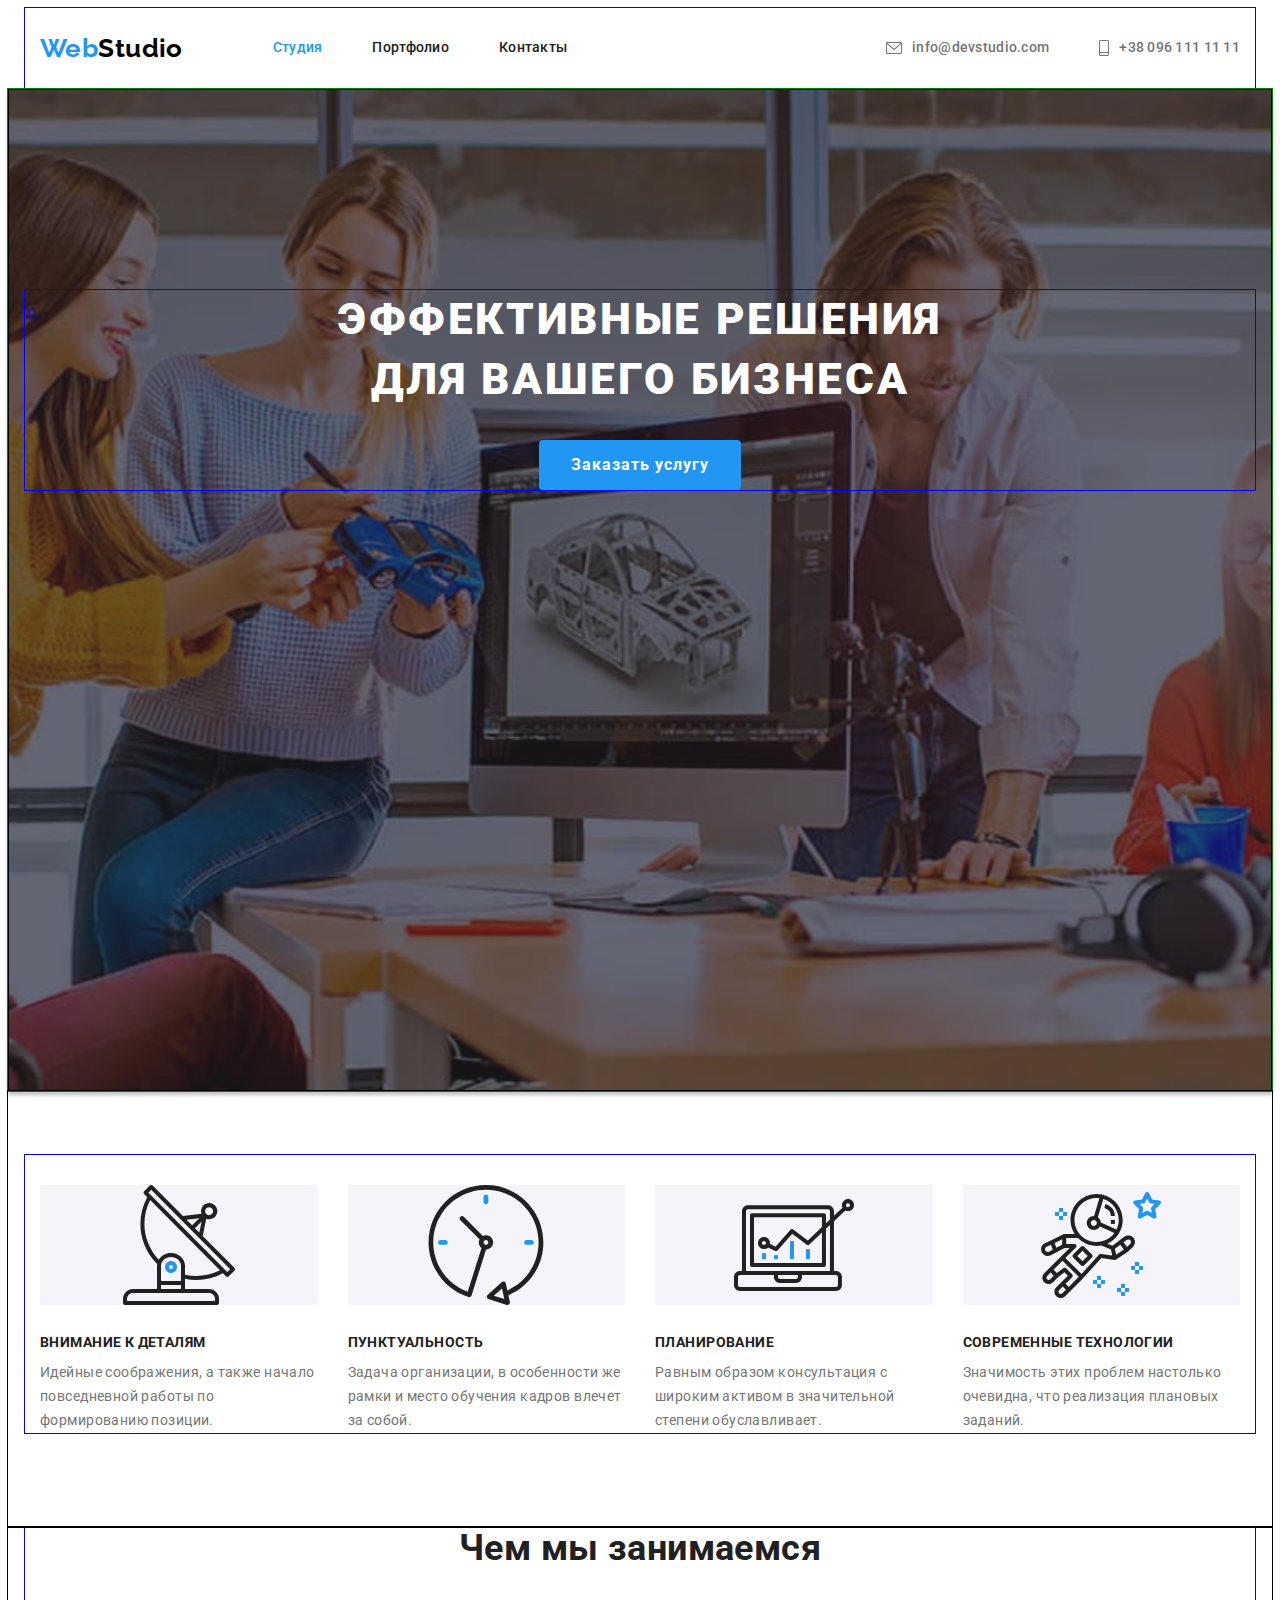
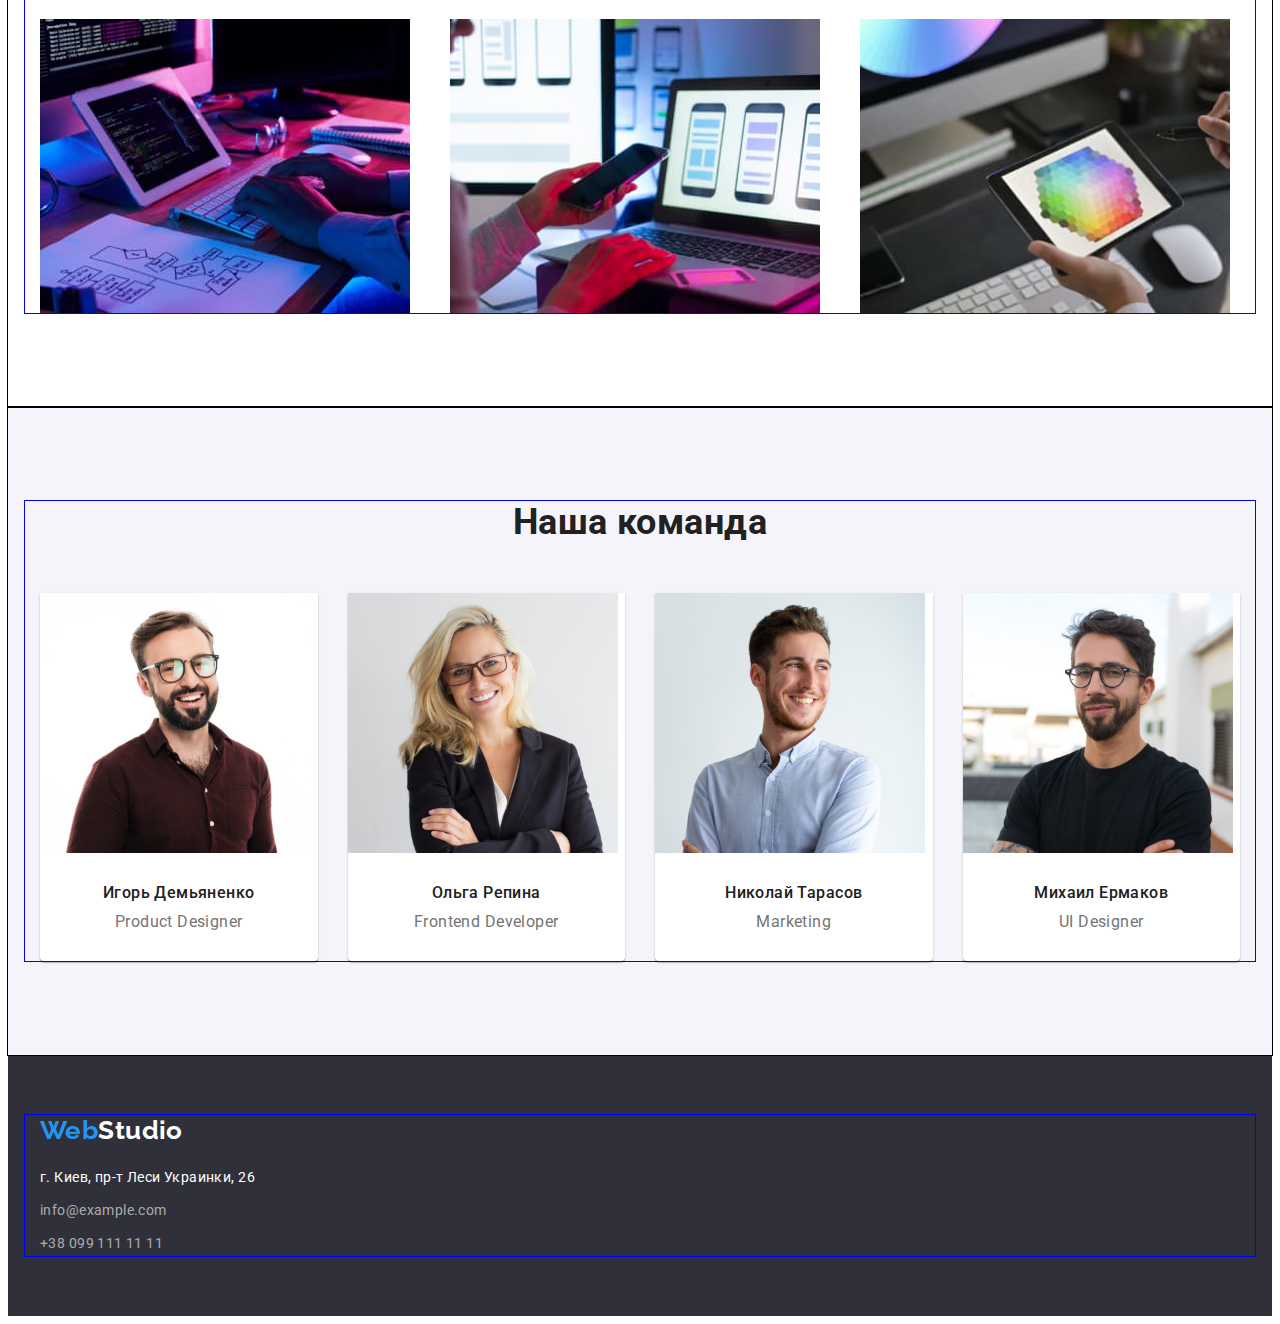
==== index.html @ f5503702 "Добавляет фон для HERO и иконки для FEATURES" ====
<!DOCTYPE html>
<html lang="ru">
  <head>
    <meta charset="UTF-8" />
    <meta http-equiv="X-UA-Compatible" content="IE=edge" />
    <meta name="viewport" content="width=device-width, initial-scale=1.0" />
    <title lang="en">WebStudio</title>
    <link rel="preconnect" href="https://fonts.gstatic.com" />
    <link
      href="https://fonts.googleapis.com/css2?family=Raleway:wght@700&family=Roboto:wght@400;500;700;900&display=swap"
      rel="stylesheet"
    />
    <link
      rel="stylesheet"
      href="https://cdnjs.cloudflare.com/ajax/libs/modern-normalize/1.1.0/modern-normalize.min.css"
      integrity="sha512-wpPYUAdjBVSE4KJnH1VR1HeZfpl1ub8YT/NKx4PuQ5NmX2tKuGu6U/JRp5y+Y8XG2tV+wKQpNHVUX03MfMFn9Q=="
      crossorigin="anonymous"
      referrerpolicy="no-referrer"
    />
    <link rel="stylesheet" href="./css/styles.css" />
  </head>
  <body>
    <!-- HEADER -->
    <header class="page-header">
      <div class="container header-flex">
        <a class="header-logo link logo-font" href="./index.html" lang="en"
          ><span class="accent">Web</span>Studio</a
        >

        <nav class="navigation">
          <ul class="menu list">
            <li class="menu-item">
              <a class="menu-link link current" href="./index.html">Студия</a>
            </li>
            <li class="menu-item">
              <a class="menu-link link title-color" href="./portfolio.html"
                >Портфолио</a
              >
            </li>
            <li class="menu-item">
              <a class="menu-link link title-color" href="#address">Контакты</a>
            </li>
          </ul>
        </nav>

        <ul class="header-contacts list">
          <li class="header-contacts-item ">
            <a
              class="header-contacts-link link icon-envelope"
              href="mailto:info@devstudio.com"
              >info@devstudio.com</a
            >
          </li>
          <li class="header-contacts-item">
            <a class="header-contacts-link link icon-smartphone" href="tel:+380961111111"
              >+38 096 111 11 11</a
            >
          </li>
        </ul>
      </div>
    </header>

    <main>
      <!-- HERO -->
      <section class="hero">
        <div class="container">
          <h1 class="hero-title">Эффективные решения для вашего бизнеса</h1>
          <button class="modal-btn button" type="button">
            Заказать услугу
          </button>
        </div>
      </section>

      <!-- FEATURES -->
      <section class="features section">
        <div class="container">
          <h2 hidden>Преимущества WebStudio</h2>
          <ul class="features-list grid-wrapper list">
            <li class="features-item grid-item icon-antenna">
              <h3 class="features-title title-color">Внимание к деталям</h3>
              <p class="description">
                Идейные соображения, а также начало повседневной работы по
                формированию позиции.
              </p>
            </li>
            <li class="features-item grid-item icon-clock">
              <h3 class="features-title title-color">Пунктуальность</h3>
              <p class="description">
                Задача организации, в особенности же рамки и место обучения
                кадров влечет за собой.
              </p>
            </li>
            <li class="features-item grid-item icon-diagram">
              <h3 class="features-title title-color">Планирование</h3>
              <p class="description">
                Равным образом консультация с широким активом в значительной
                степени обуславливает.
              </p>
            </li>
            <li class="features-item grid-item icon-astronaut">
              <h3 class="features-title title-color">Современные технологии</h3>
              <p class="description">
                Значимость этих проблем настолько очевидна, что реализация
                плановых заданий.
              </p>
            </li>
          </ul>
        </div>
      </section>

      <!-- WORK -->
      <section class="work section no-padding">
        <div class="container">
          <h2 class="section-title title-color">Чем мы занимаемся</h2>
          <ul class="work-list grid-wrapper list">
            <li class="work-list-item grid-item">
              <img
                class="work-pic"
                src="./images/services/service_1.jpg"
                alt="разработчик пишет код"
                width="370"
                height="294"
              />
            </li>
            <li class="work-list-item grid-item">
              <img
                class="work-pic"
                src="./images/services/service_2.jpg"
                alt="разработчик оптимизирует сайт для мобильных устройств"
                width="370"
                height="294"
              />
            </li>
            <li class="work-list-item grid-item">
              <img
                class="work-pic"
                src="./images/services/service_3.jpg"
                alt="разработчик подбирает цветовую схему для сайта"
                width="370"
                height="294"
              />
            </li>
          </ul>
        </div>
      </section>

      <!-- TEAM -->
      <section class="team-members section">
        <div class="container">
          <h2 class="section-title title-color">Наша команда</h2>
          <ul class="member-list grid-wrapper list">
            <li class="member-item grid-item">
              <img
                class="member-photo"
                src="./images/team/igor.jpg"
                alt="Игорь Демьяненко"
                width="270"
                height="260"
              />
              <h3 class="member-name title-color">Игорь Демьяненко</h3>
              <p class="member-post" lang="en">Product Designer</p>
            </li>
            <li class="member-item grid-item">
              <img
                class="member-photo"
                src="./images/team/olga.jpg"
                alt="Ольга Репина"
                width="270"
                height="260"
              />
              <h3 class="member-name title-color">Ольга Репина</h3>
              <p class="member-post" lang="en">Frontend Developer</p>
            </li>
            <li class="member-item grid-item">
              <img
                class="member-photo"
                src="./images/team/nikolay.jpg"
                alt="Николай Тарасов"
                width="270"
                height="260"
              />
              <h3 class="member-name title-color">Николай Тарасов</h3>
              <p class="member-post" lang="en">Marketing</p>
            </li>
            <li class="member-item grid-item">
              <img
                class="member-photo"
                src="./images/team/mihail.jpg"
                alt="Михаил Ермаков"
                width="270"
                height="260"
              />
              <h3 class="member-name title-color">Михаил Ермаков</h3>
              <p class="member-post" lang="en">UI Designer</p>
            </li>
          </ul>
        </div>
      </section>
    </main>

    <!-- FOOTER -->
    <footer class="page-footer">
      <div class="container">
        <a class="footer-logo link logo-font" href="./index.html" lang="en"
          ><span class="accent">Web</span>Studio</a
        >
        <address id="address">
          <ul class="footer-contacts-list list">
            <li class="footer-contacts-item">
              <a
                class="footer-address link"
                href="https://goo.gl/maps/RkWzNdz5SB7apyNCA"
                target="_blank"
                rel="noopener noreferrer"
                >г. Киев, пр-т Леси Украинки, 26</a
              >
            </li>
            <li class="footer-contacts-item">
              <a
                class="footer-contacts-link link"
                href="mailto:info@example.com"
                >info@example.com</a
              >
            </li>
            <li class="footer-contacts-item">
              <a class="footer-contacts-link link" href="tel:+380991111111"
                >+38 099 111 11 11</a
              >
            </li>
          </ul>
        </address>
      </div>
    </footer>
  </body>
</html>
---- css/styles.css ----
:root {
  --text-color: #757575;
  --secondary-text-color: #ffffff;
  --title-color: #212121;
  --light-bg-color: #f5f4fa;
  --dark-bg-color: #2f303a;
  --hero-bg-color: #c4c4c4;
  --accent-color: #2196f3;
  --logo-color: #000000;
  --button-hover-color: #188ce8;
  --border-color: #ececec;
  --card-border-color: #eeeeee;
  --main-font: "Roboto", sans-serif;
  --secondary-font: "Raleway", sans-serif;
}

body {
  color: var(--text-color);
  font-family: var(--main-font);
  font-size: 14px;
  line-height: 1.71;
  letter-spacing: 0.03em;
}

/* ========== Components ============*/
h1,
h2,
h3,
h4,
h5,
h6,
p {
  margin-top: 0;
  margin-bottom: 0;
}

.container {
  margin-left: auto;
  margin-right: auto;
  width: 1200px;
  padding-left: 15px;
  padding-right: 15px;

  outline: 1px solid blue;
}

.list {
  padding: 0;
  margin: 0;
  list-style: none;
}

.link {
  text-decoration: none;
}

.button {
  display: inline-block;
  border: none;
  border-radius: 4px;

  cursor: pointer;
}

/* ========== SECTION ========== */
.section {
  padding-top: 94px;
  padding-bottom: 94px;

  outline: 1px solid black;
}

.section.no-padding {
  padding-top: 0px;
}

.section-title {
  margin-bottom: 50px;

  font-weight: 700;
  font-size: 36px;
  line-height: 1.17;
  text-align: center;
}

.title-color {
  color: var(--title-color);
}

/* ========== FLEXBOX GRIDS ========== */
.grid-wrapper {
  display: flex;
  flex-wrap: wrap;
  margin-left: -30px;
  margin-top: -30px;
}

.grid-item {
  margin-left: 30px;
  margin-top: 30px;
}

/* ========== HEADER ========== */
.page-header {
  border-bottom: 1px solid var(--border-color);
}

.header-flex {
  display: flex;
  align-items: center;
  flex-wrap: wrap;
}

.header-logo {
  color: var(--logo-color);
}

.logo-font {
  font-family: var(--secondary-font);
  font-weight: 700;
  font-size: 26px;
  line-height: 1.19;
}

.navigation {
  margin-left: 90px;
}

.menu,
.header-contacts {
  display: flex;
  flex-wrap: wrap;

  font-weight: 500;
  line-height: 1.14;
  letter-spacing: 0.02em;
}

.header-contacts {
  margin-left: auto;
}

.menu-link,
.header-contacts-link {
  display: block;
  padding: 32px 0px;
}

.header-contacts-link::before {
  display: inline-block;
  margin-right: 10px;
  content: "";
  /* background-repeat: no-repeat; */
  /* background-position: center; */
  /* background-size: contain; */
  vertical-align: middle;
}

.icon-envelope::before {
  width: 16px;
  height: 12px;
  background-image: url(../images/icons/envelope.svg);
}

.icon-smartphone::before {
  width: 10px;
  height: 16px;
  background-image: url(../images/icons/smartphone.svg);
}

.header-contacts-item:not(:first-child),
.menu-item:not(:first-child) {
  margin-left: 50px;
}

.accent,
.current,
.menu-link:hover,
.menu-link:focus,
.header-contacts-link:hover,
.header-contacts-link:focus {
  color: var(--accent-color);
}

.header-contacts-link {
  color: inherit;
}

/* ========== FOOTER ==========*/
.page-footer {
  padding-top: 60px;
  padding-bottom: 60px;
  background-color: var(--dark-bg-color);
}

.footer-logo {
  display: inline-block;
  margin-bottom: 20px;
}

.footer-logo,
.footer-address {
  color: var(--secondary-text-color);
}

.footer-contacts-list {
  font-style: normal;
}

.footer-contacts-item:not(:last-child) {
  margin-bottom: 9px;
}

.footer-contacts-link {
  color: rgba(255, 255, 255, 0.6);
}

.footer-address:focus,
.footer-address:hover,
.footer-contacts-link:hover,
.footer-contacts-link:focus {
  color: var(--accent-color);
}

/* ========== HERO ========== */
.hero {
  max-width: 1600px;
  height: 600px;
  margin: 0 auto;
  padding: 200px 0;

  background-color: var(--hero-bg-color);
  background-image: linear-gradient(
      rgba(47, 48, 58, 0.4),
      rgba(47, 48, 58, 0.4)
    ),
    url(../images/hero-bg-image.jpg);
  background-repeat: no-repeat;
  background-position: center;
  background-size: cover;
  border: 1px solid #000000;
  box-shadow: 0px 4px 4px rgba(0, 0, 0, 0.25);

  text-align: center;
  outline: 1px solid green;
}

.hero-title {
  max-width: 696px;
  margin-left: auto;
  margin-right: auto;
  margin-bottom: 30px;

  color: var(--secondary-text-color);
  font-weight: 900;
  font-size: 44px;
  line-height: 1.36;
  letter-spacing: 0.06em;
  text-transform: uppercase;
}

.modal-btn {
  padding: 10px 32px;

  background-color: var(--accent-color);
  color: var(--secondary-text-color);
  font-family: var(--main-font);
  font-weight: 700;
  font-size: 16px;
  line-height: 1.87;
  letter-spacing: 0.06em;
}

.modal-btn:hover,
.modal-btn:focus {
  background-color: var(--button-hover-color);
}

/* ========== FEATURES ========== */
.features-item {
  flex-basis: calc((100% - 120px) / 4);
}

.features-item::before {
  display: block;
  margin-bottom: 30px;
  content: "";
  height: 120px;
  background-size: contain;
  background-repeat: no-repeat;
  background-position: center;
  background-color: var(--light-bg-color);
}

.icon-antenna::before {
  background-image: url(../images/icons/antenna.svg);
}

.icon-clock::before {
  background-image: url(../images/icons/clock.svg);
}

.icon-diagram::before {
  background-image: url(../images/icons/diagram.svg);
}

.icon-astronaut::before {
  background-image: url(../images/icons/astronaut.svg);
}

.features-title {
  margin-bottom: 10px;

  font-size: 14px;
  line-height: 1.14;
  text-transform: uppercase;
}

/* ========== WORK ========== */
.work-list-item {
  flex-basis: calc((100% - 90px) / 3);
}

.work-pic {
  display: block;
}

/* ========== TEAM ========== */
.team-members {
  background-color: var(--light-bg-color);
}

.member-item {
  padding-bottom: 30px;
  flex-basis: calc((100% - 120px) / 4);

  background-color: var(--secondary-text-color);
  box-shadow: 0px 1px 3px rgba(0, 0, 0, 0.12), 0px 1px 1px rgba(0, 0, 0, 0.14),
    0px 2px 1px rgba(0, 0, 0, 0.2);
  border-radius: 0px 0px 4px 4px;
}

.member-photo {
  display: block;
  margin-bottom: 30px;
}

.member-name,
.member-post {
  font-size: 16px;
  line-height: 1.19;
  text-align: center;
}

.member-name {
  margin-bottom: 10px;

  font-weight: 500;
}

/* ========== PORTFOLIO ==========*/
.gallery-btn-list {
  display: flex;
  justify-content: center;
  margin-bottom: 50px;
}

.gallery-btn-item:not(:first-child) {
  margin-left: 8px;
}

.gallery-btn {
  padding: 6px 22px;

  background-color: var(--light-bg-color);
  font-family: var(--main-font);
  font-weight: 500;
  font-size: 16px;
  line-height: 1.62;
  letter-spacing: 0.03em;
  border-radius: 4px;
}

.current-btn,
.gallery-btn:focus,
.gallery-btn:hover {
  background-color: var(--accent-color);
  color: var(--secondary-text-color);
  box-shadow: 0px 3px 1px rgba(0, 0, 0, 0.1), 0px 1px 2px rgba(0, 0, 0, 0.08),
    0px 2px 2px rgba(0, 0, 0, 0.12);
  border-radius: 4px;
}

.gallery-item {
  flex-basis: calc((100% - 90px) / 3);
  background-color: var(--secondary-text-color);
}

.gallery-img {
  display: block;
}

.gallery-desc-wrapper {
  padding: 20px 24px;
  border: 1px solid var(--card-border-color);
  border-top: none;
}

.gallery-img-title {
  margin-bottom: 4px;
  font-size: 18px;
  line-height: 2;
  letter-spacing: 0.06em;
}

.desc {
  color: var(--text-color);
  font-size: 16px;
  line-height: 1.87;
}
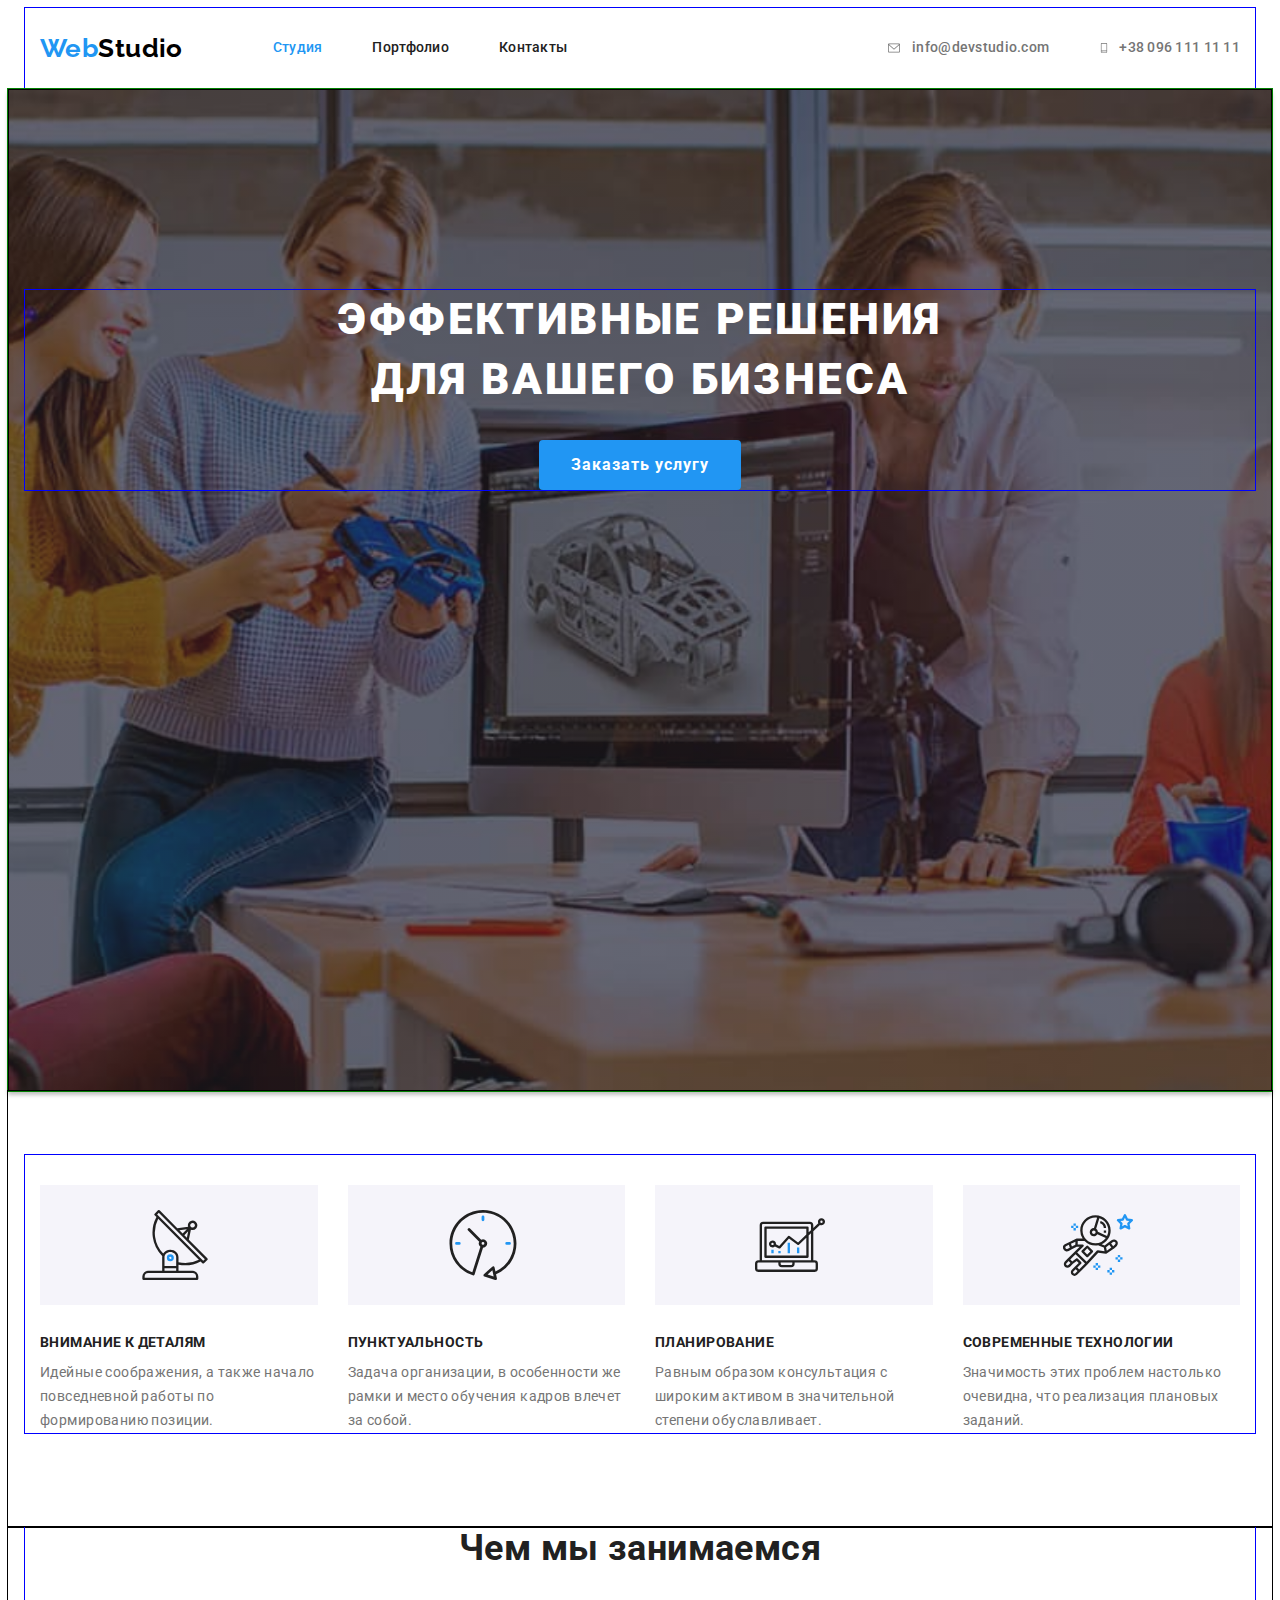
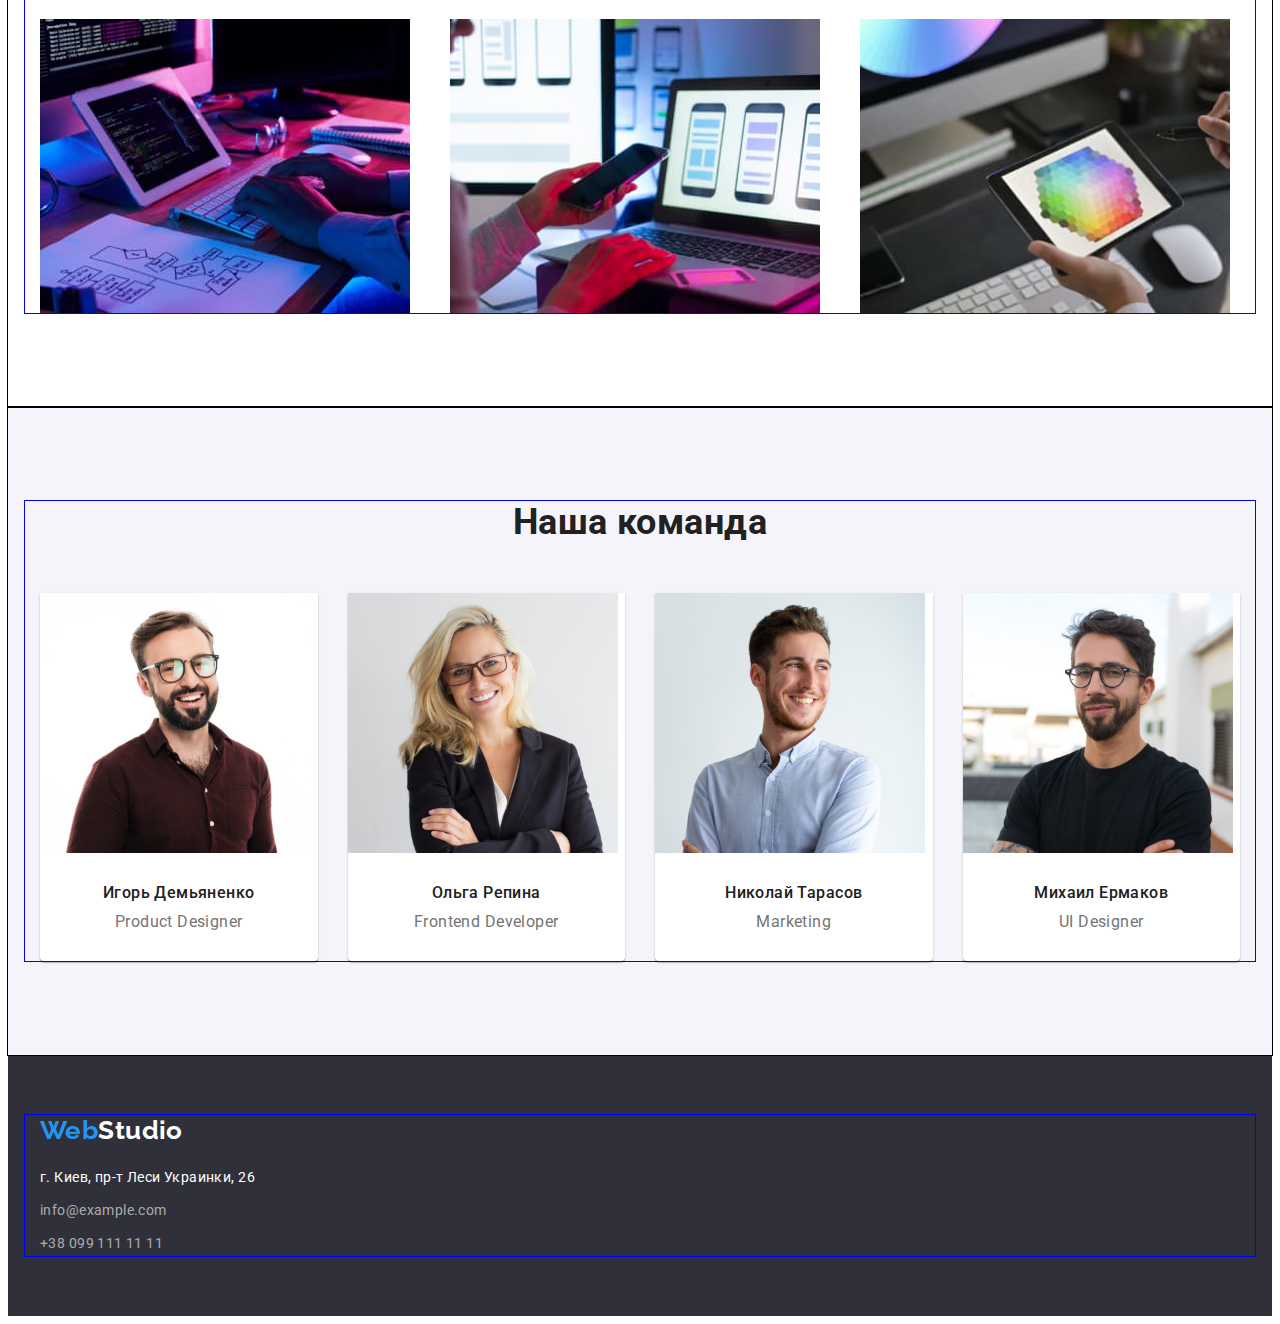
==== commit ae0d32ab: "Добавляет svg-sprite" ====
--- a/index.html
+++ b/index.html
@@ -44,16 +44,22 @@
         </nav>
 
         <ul class="header-contacts list">
-          <li class="header-contacts-item ">
+          <li class="header-contacts-item">
             <a
-              class="header-contacts-link link icon-envelope"
+              class="header-contacts-link link"
               href="mailto:info@devstudio.com"
-              >info@devstudio.com</a
+              ><svg class="header-icon" width="16" height="12">
+                <use href="./images/icons.svg#icon-envelope"></use>
+              </svg>
+              info@devstudio.com</a
             >
           </li>
           <li class="header-contacts-item">
-            <a class="header-contacts-link link icon-smartphone" href="tel:+380961111111"
-              >+38 096 111 11 11</a
+            <a class="header-contacts-link link" href="tel:+380961111111"
+              ><svg class="header-icon" width="10" height="16">
+                <use href="./images/icons.svg#icon-smartphone"></use>
+                </svg>
+                +38 096 111 11 11</a
             >
           </li>
         </ul>
@@ -76,28 +82,48 @@
         <div class="container">
           <h2 hidden>Преимущества WebStudio</h2>
           <ul class="features-list grid-wrapper list">
-            <li class="features-item grid-item icon-antenna">
+            <li class="features-item grid-item">
+              <div class="icon-container">
+                <svg class="icon" width="70px" height="70px">
+                  <use href="./images/icons.svg#icon-antenna"></use>
+                </svg>
+              </div>
               <h3 class="features-title title-color">Внимание к деталям</h3>
               <p class="description">
                 Идейные соображения, а также начало повседневной работы по
                 формированию позиции.
               </p>
             </li>
-            <li class="features-item grid-item icon-clock">
+            <li class="features-item grid-item">
+              <div class="icon-container">
+                <svg class="icon" width="70px" height="70px">
+                  <use href="./images/icons.svg#icon-clock"></use>
+                </svg>
+              </div>
               <h3 class="features-title title-color">Пунктуальность</h3>
               <p class="description">
                 Задача организации, в особенности же рамки и место обучения
                 кадров влечет за собой.
               </p>
             </li>
-            <li class="features-item grid-item icon-diagram">
+            <li class="features-item grid-item">
+              <div class="icon-container">
+                <svg class="icon" width="70px" height="70px">
+                  <use href="./images/icons.svg#icon-diagram"></use>
+                </svg>
+              </div>
               <h3 class="features-title title-color">Планирование</h3>
               <p class="description">
                 Равным образом консультация с широким активом в значительной
                 степени обуславливает.
               </p>
             </li>
-            <li class="features-item grid-item icon-astronaut">
+            <li class="features-item grid-item">
+              <div class="icon-container">
+                <svg class="icon" width="70px" height="70px">
+                  <use href="./images/icons.svg#icon-astronaut"></use>
+                </svg>
+              </div>
               <h3 class="features-title title-color">Современные технологии</h3>
               <p class="description">
                 Значимость этих проблем настолько очевидна, что реализация
--- a/css/styles.css
+++ b/css/styles.css
@@ -146,28 +146,6 @@
   padding: 32px 0px;
 }
 
-.header-contacts-link::before {
-  display: inline-block;
-  margin-right: 10px;
-  content: "";
-  /* background-repeat: no-repeat; */
-  /* background-position: center; */
-  /* background-size: contain; */
-  vertical-align: middle;
-}
-
-.icon-envelope::before {
-  width: 16px;
-  height: 12px;
-  background-image: url(../images/icons/envelope.svg);
-}
-
-.icon-smartphone::before {
-  width: 10px;
-  height: 16px;
-  background-image: url(../images/icons/smartphone.svg);
-}
-
 .header-contacts-item:not(:first-child),
 .menu-item:not(:first-child) {
   margin-left: 50px;
@@ -183,7 +161,14 @@
 }
 
 .header-contacts-link {
+  display: flex;
+  align-items: center;
   color: inherit;
+}
+
+.header-icon {
+  margin-right: 10px;
+  fill: currentColor;
 }
 
 /* ========== FOOTER ==========*/
@@ -281,31 +266,15 @@
   flex-basis: calc((100% - 120px) / 4);
 }
 
-.features-item::before {
-  display: block;
+.icon-container {
+  padding: 25px 100px;
   margin-bottom: 30px;
-  content: "";
-  height: 120px;
-  background-size: contain;
-  background-repeat: no-repeat;
-  background-position: center;
+  /* text-align: center; */
   background-color: var(--light-bg-color);
 }
 
-.icon-antenna::before {
-  background-image: url(../images/icons/antenna.svg);
-}
-
-.icon-clock::before {
-  background-image: url(../images/icons/clock.svg);
-}
-
-.icon-diagram::before {
-  background-image: url(../images/icons/diagram.svg);
-}
-
-.icon-astronaut::before {
-  background-image: url(../images/icons/astronaut.svg);
+.icon {
+  display: block;
 }
 
 .features-title {
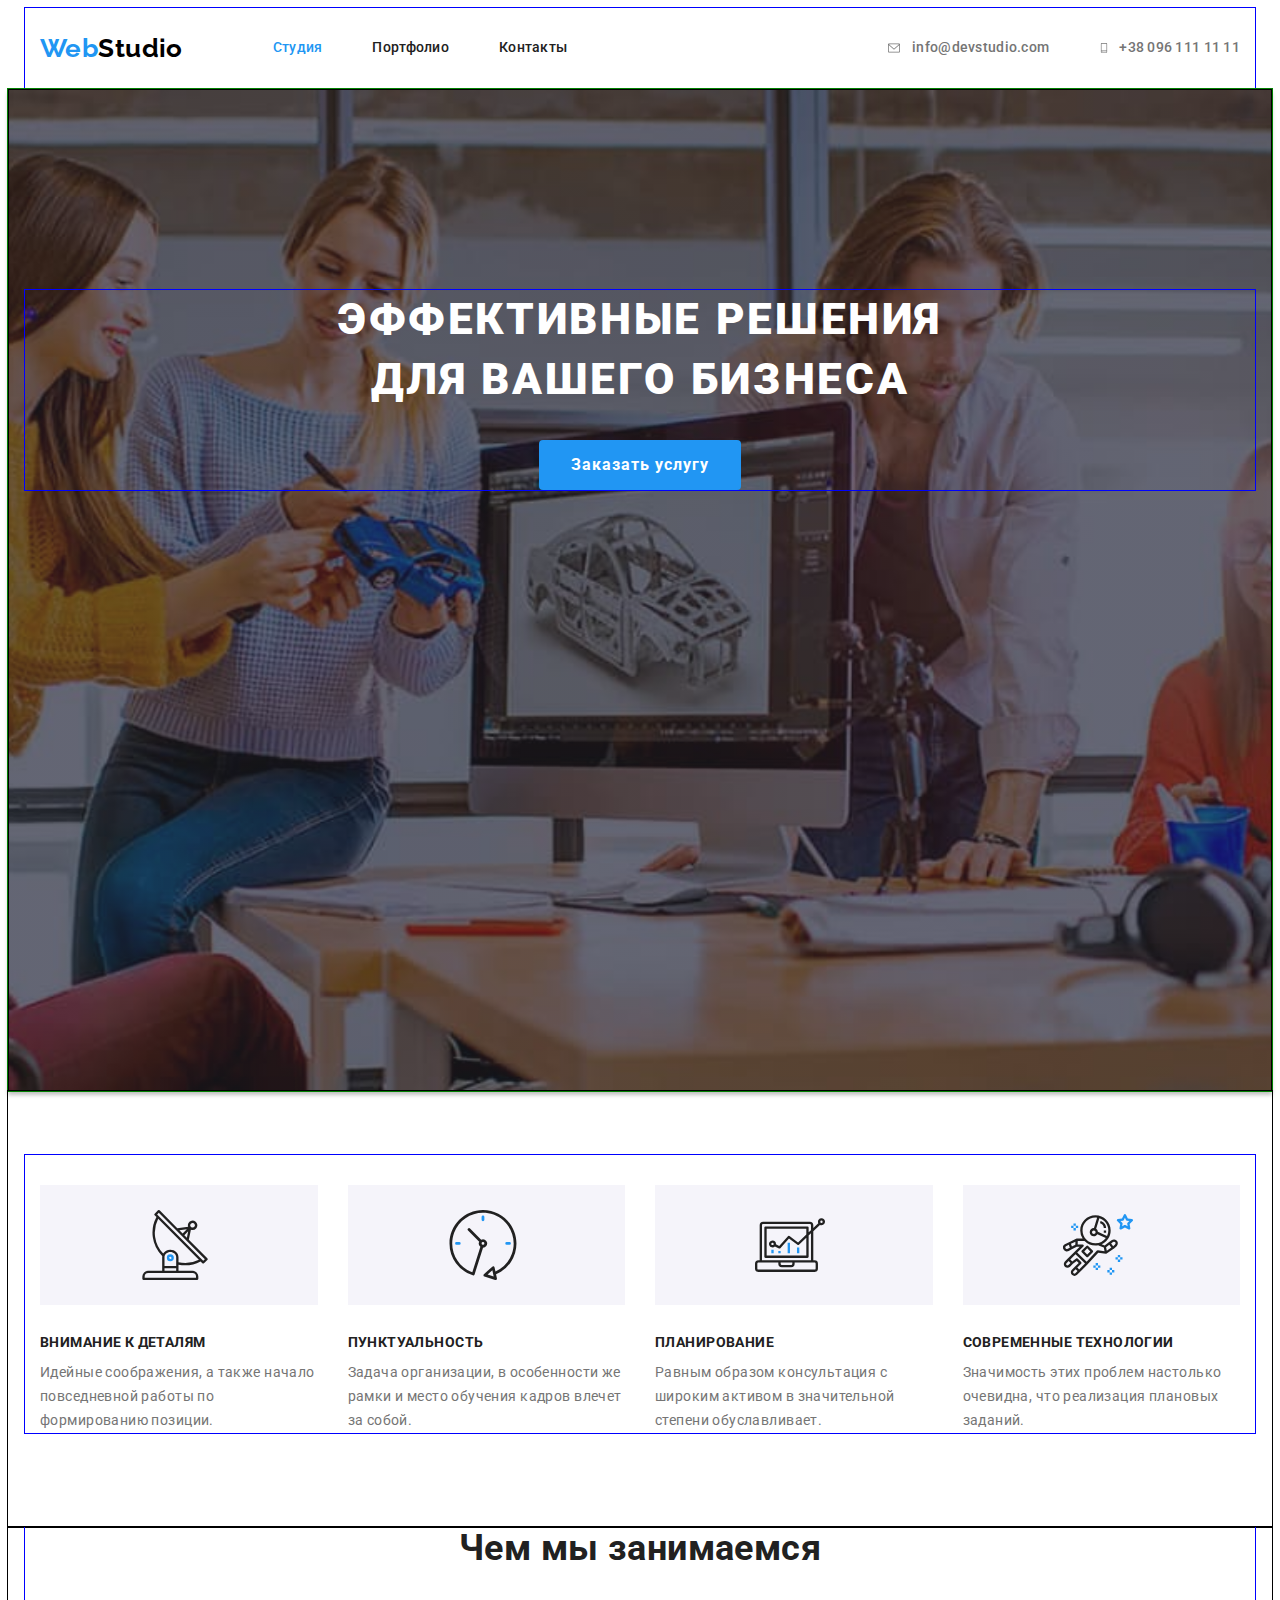
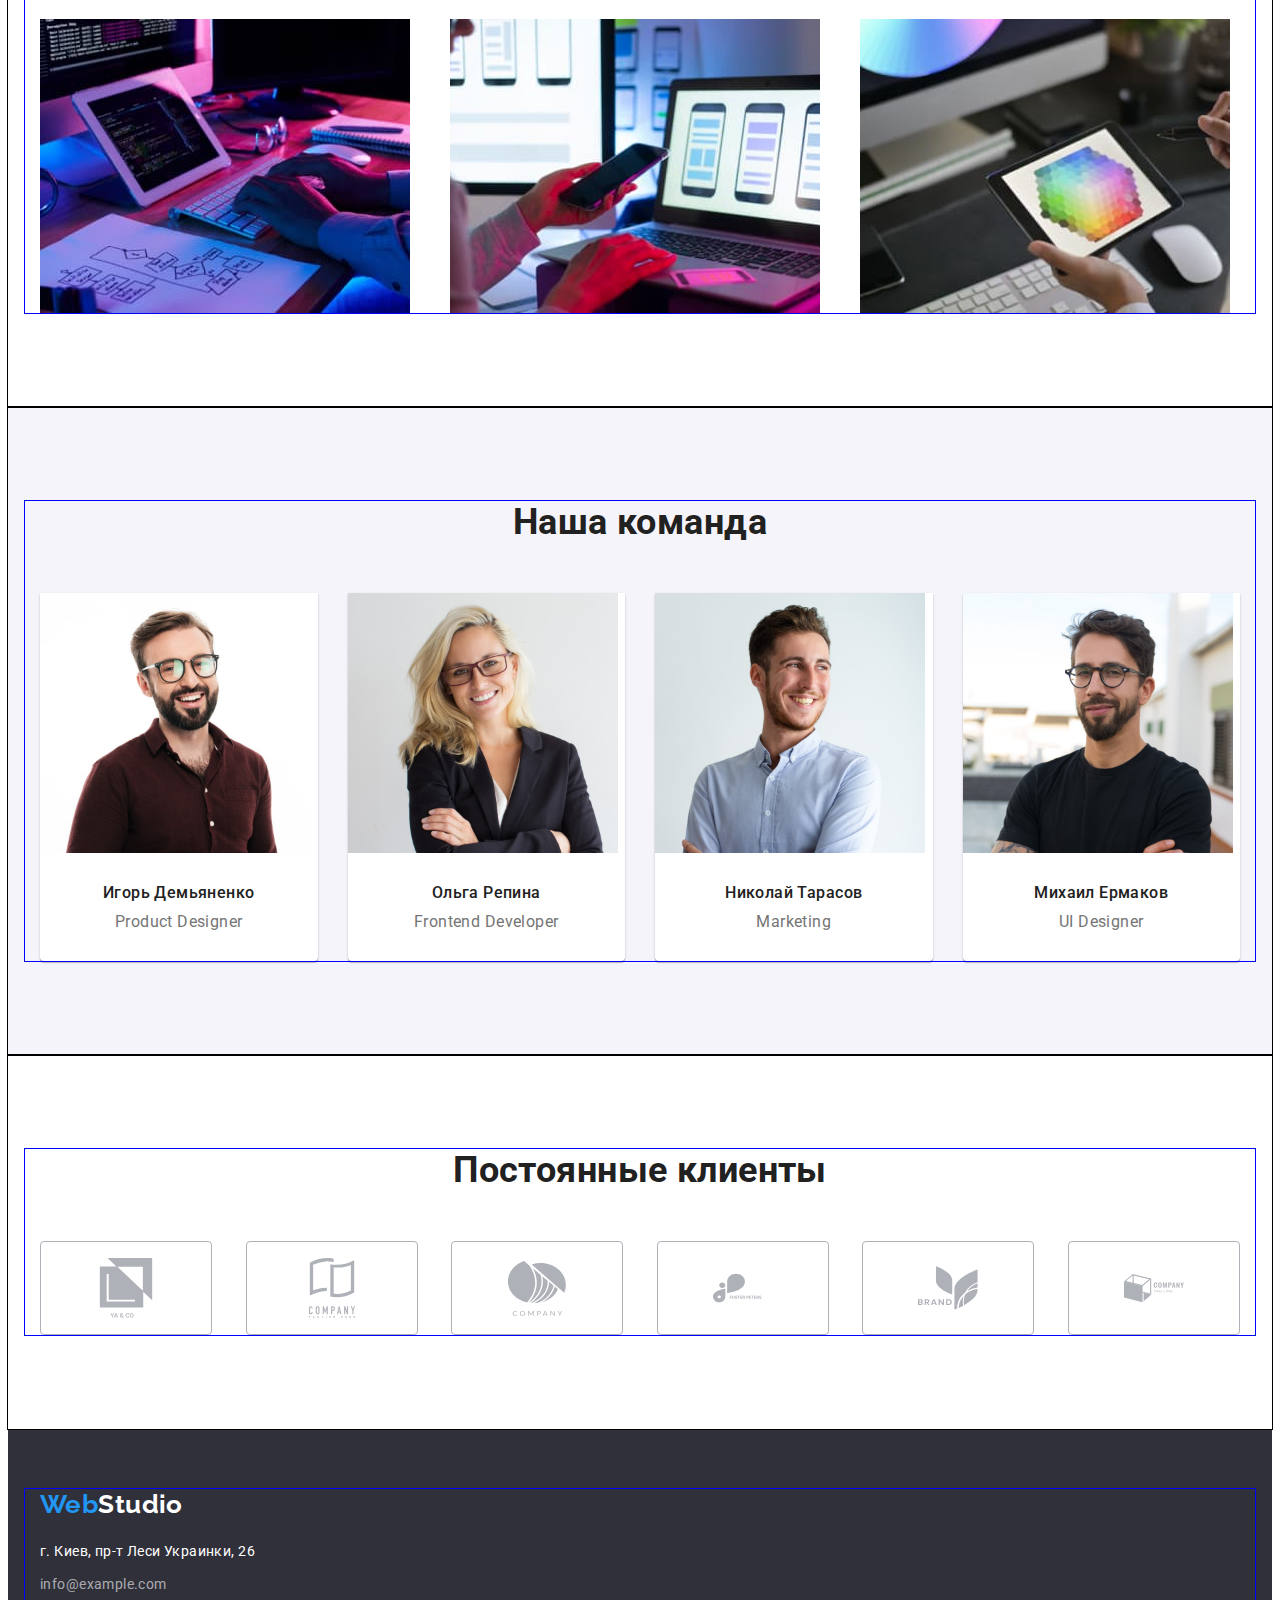
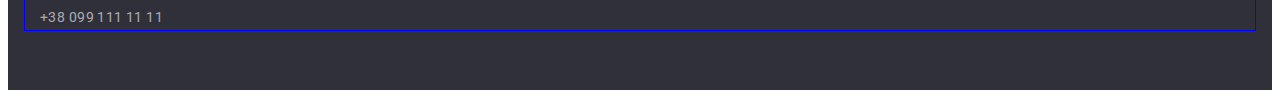
==== commit fc491a4d: "Добавляет секцию постоянных клиентов" ====
--- a/index.html
+++ b/index.html
@@ -58,8 +58,8 @@
             <a class="header-contacts-link link" href="tel:+380961111111"
               ><svg class="header-icon" width="10" height="16">
                 <use href="./images/icons.svg#icon-smartphone"></use>
-                </svg>
-                +38 096 111 11 11</a
+              </svg>
+              +38 096 111 11 11</a
             >
           </li>
         </ul>
@@ -218,6 +218,51 @@
               />
               <h3 class="member-name title-color">Михаил Ермаков</h3>
               <p class="member-post" lang="en">UI Designer</p>
+            </li>
+          </ul>
+        </div>
+      </section>
+
+      <!-- CLIENTS -->
+      <section class="section">
+        <div class="container">
+          <h2 class="section-title title-color">Постоянные клиенты</h2>
+          <ul class="clients-list list grid-wrapper">
+            <li class="clients-list-item grid-item">
+              <a class="clients-list-link"
+                ><svg class="clients-list-icon">
+                  <use href="./images/icons.svg#icon-client-1"></use></svg
+              ></a>
+            </li>
+            <li class="clients-list-item grid-item">
+              <a class="clients-list-link"
+                ><svg class="clients-list-icon">
+                  <use href="./images/icons.svg#icon-client-2"></use></svg
+              ></a>
+            </li>
+            <li class="clients-list-item grid-item">
+              <a class="clients-list-link"
+                ><svg class="clients-list-icon">
+                  <use href="./images/icons.svg#icon-client-3"></use></svg
+              ></a>
+            </li>
+            <li class="clients-list-item grid-item">
+              <a class="clients-list-link"
+                ><svg class="clients-list-icon">
+                  <use href="./images/icons.svg#icon-client-4"></use></svg
+              ></a>
+            </li>
+            <li class="clients-list-item grid-item">
+              <a class="clients-list-link"
+                ><svg class="clients-list-icon" >
+                  <use href="./images/icons.svg#icon-client-5"></use></svg
+              ></a>
+            </li>
+            <li class="clients-list-item grid-item">
+              <a class="clients-list-link"
+                ><svg class="clients-list-icon" >
+                  <use href="./images/icons.svg#icon-client-6"></use></svg
+              ></a>
             </li>
           </ul>
         </div>
--- a/css/styles.css
+++ b/css/styles.css
@@ -327,6 +327,26 @@
   font-weight: 500;
 }
 
+/* ========== CLIENTS ========== */
+.clients-list{
+justify-content: space-between;
+}
+
+.clients-list-link {
+display: flex;
+align-items: center;
+justify-content: center;
+width: 170px;
+height: 92px;
+border: 1px solid #AFB1B8;
+border-radius: 4px;
+}
+
+.clients-list-icon {
+  width: 106px;
+  height: 60px;
+}
+
 /* ========== PORTFOLIO ==========*/
 .gallery-btn-list {
   display: flex;
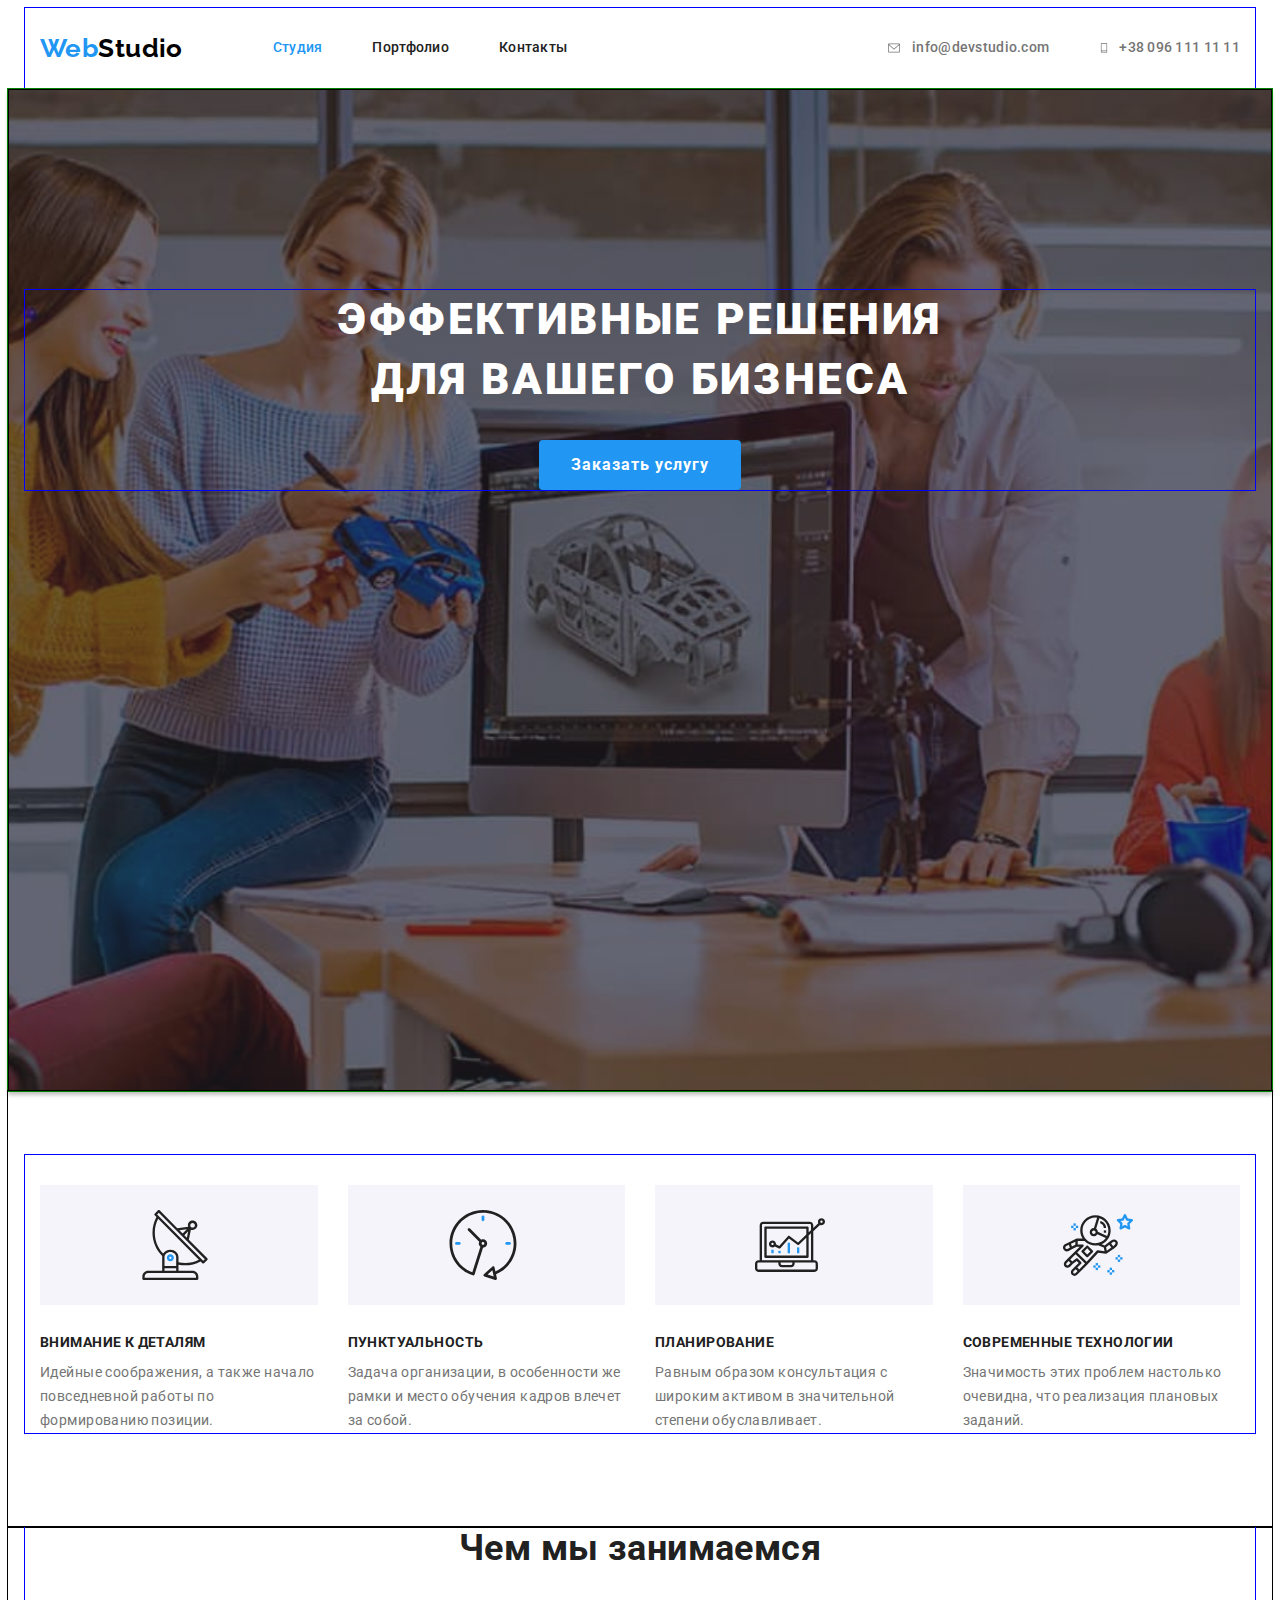
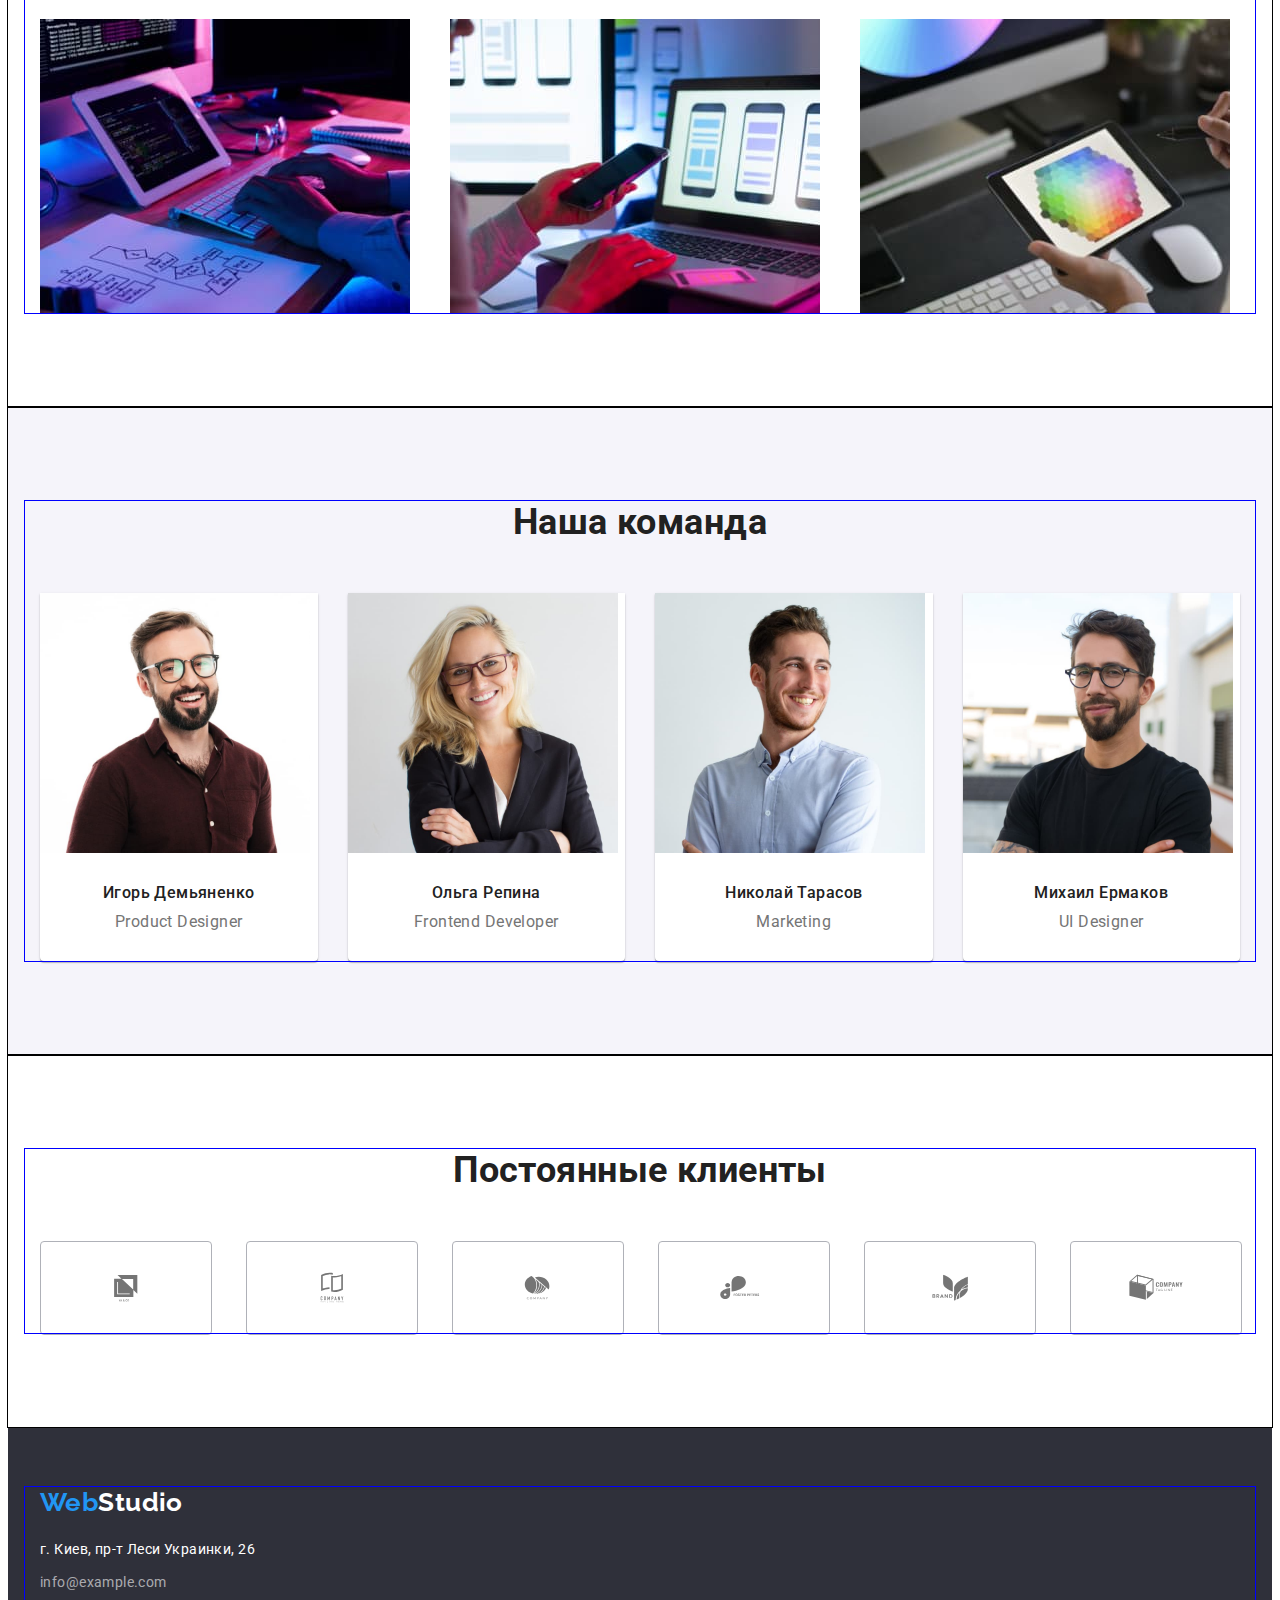
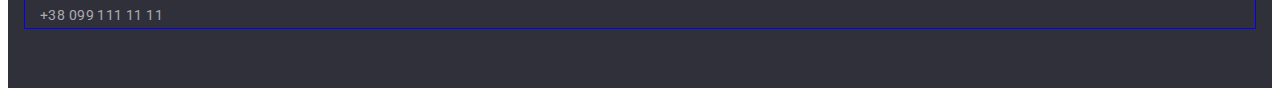
==== commit 5b20919a: "Добавляет иконки 106*60" ====
--- a/index.html
+++ b/index.html
@@ -254,13 +254,13 @@
             </li>
             <li class="clients-list-item grid-item">
               <a class="clients-list-link"
-                ><svg class="clients-list-icon" >
+                ><svg class="clients-list-icon">
                   <use href="./images/icons.svg#icon-client-5"></use></svg
               ></a>
             </li>
             <li class="clients-list-item grid-item">
               <a class="clients-list-link"
-                ><svg class="clients-list-icon" >
+                ><svg class="clients-list-icon">
                   <use href="./images/icons.svg#icon-client-6"></use></svg
               ></a>
             </li>
--- a/css/styles.css
+++ b/css/styles.css
@@ -332,12 +332,17 @@
 justify-content: space-between;
 }
 
+.clients-list-item {
+  width: 170px;
+  height: 92px;
+}
+
 .clients-list-link {
 display: flex;
 align-items: center;
 justify-content: center;
-width: 170px;
-height: 92px;
+width: 100%;
+height: 100%;
 border: 1px solid #AFB1B8;
 border-radius: 4px;
 }
@@ -345,6 +350,7 @@
 .clients-list-icon {
   width: 106px;
   height: 60px;
+  fill: currentColor;
 }
 
 /* ========== PORTFOLIO ==========*/
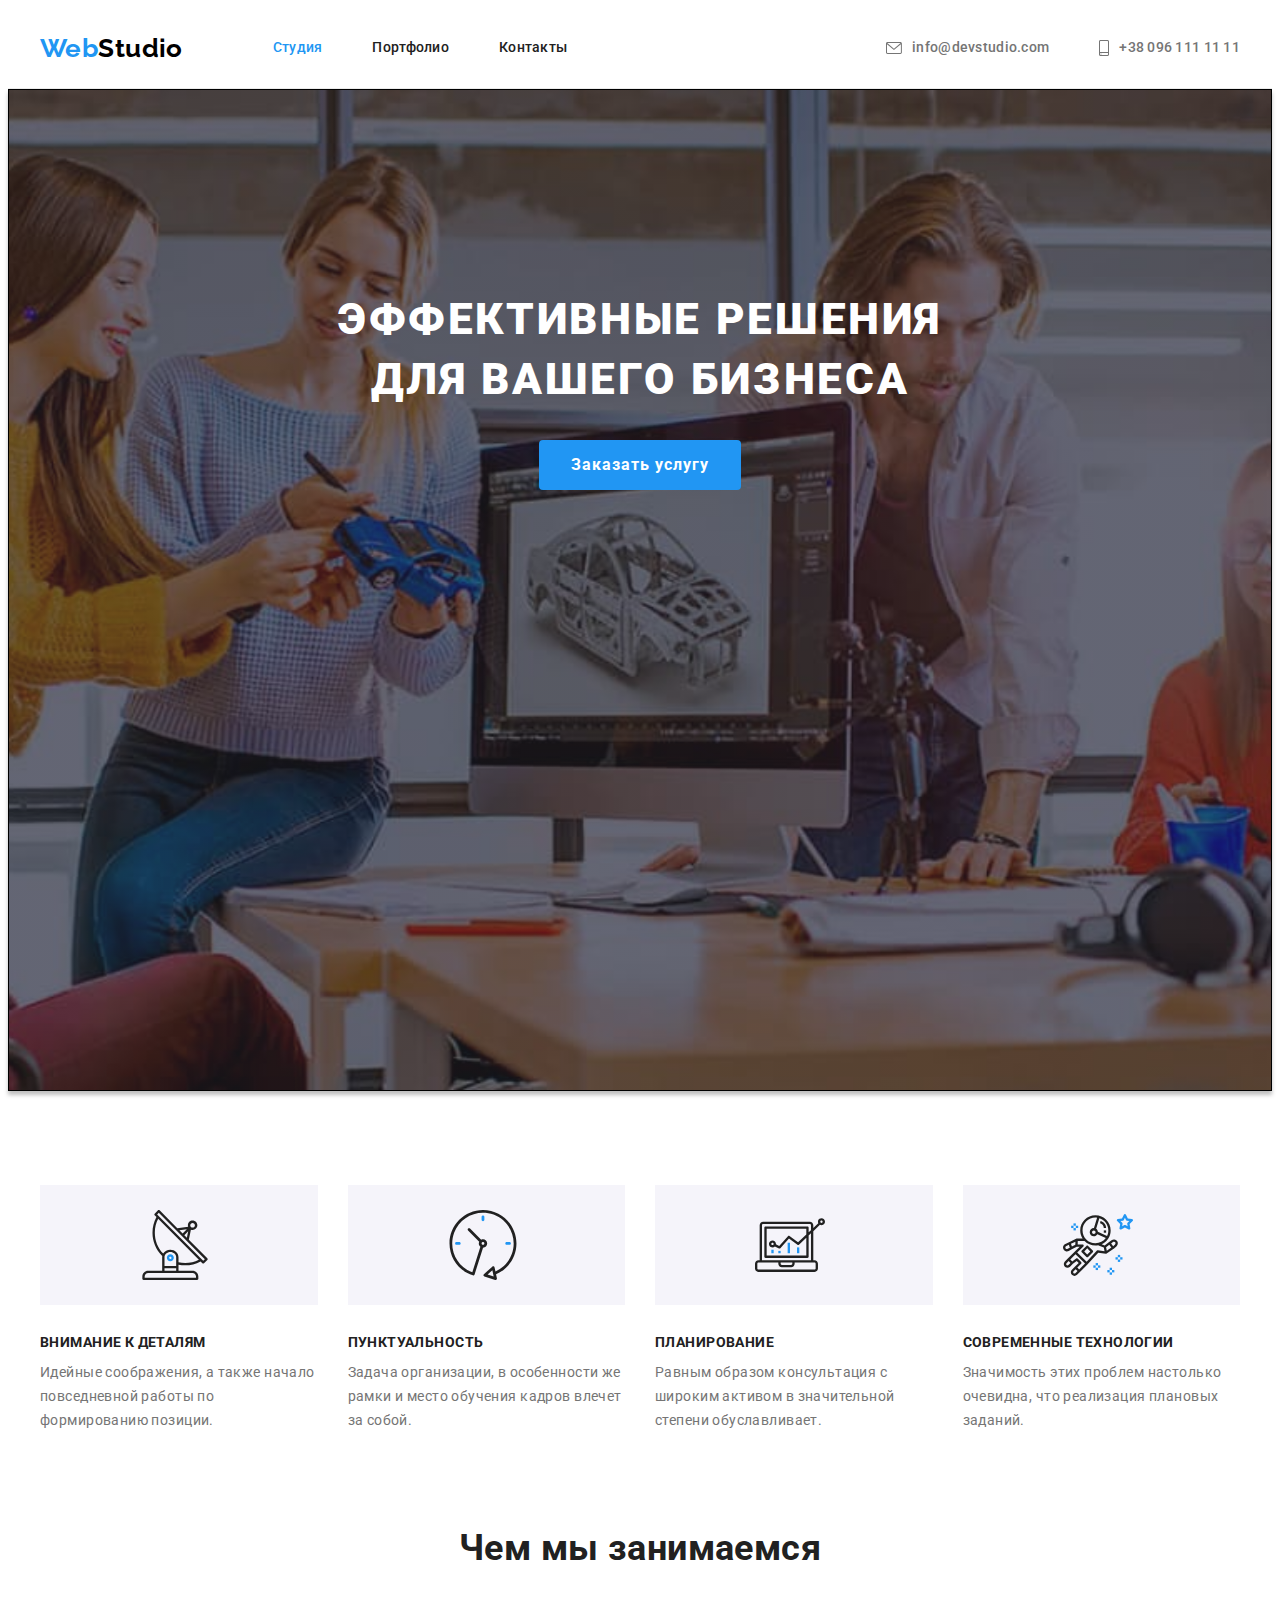
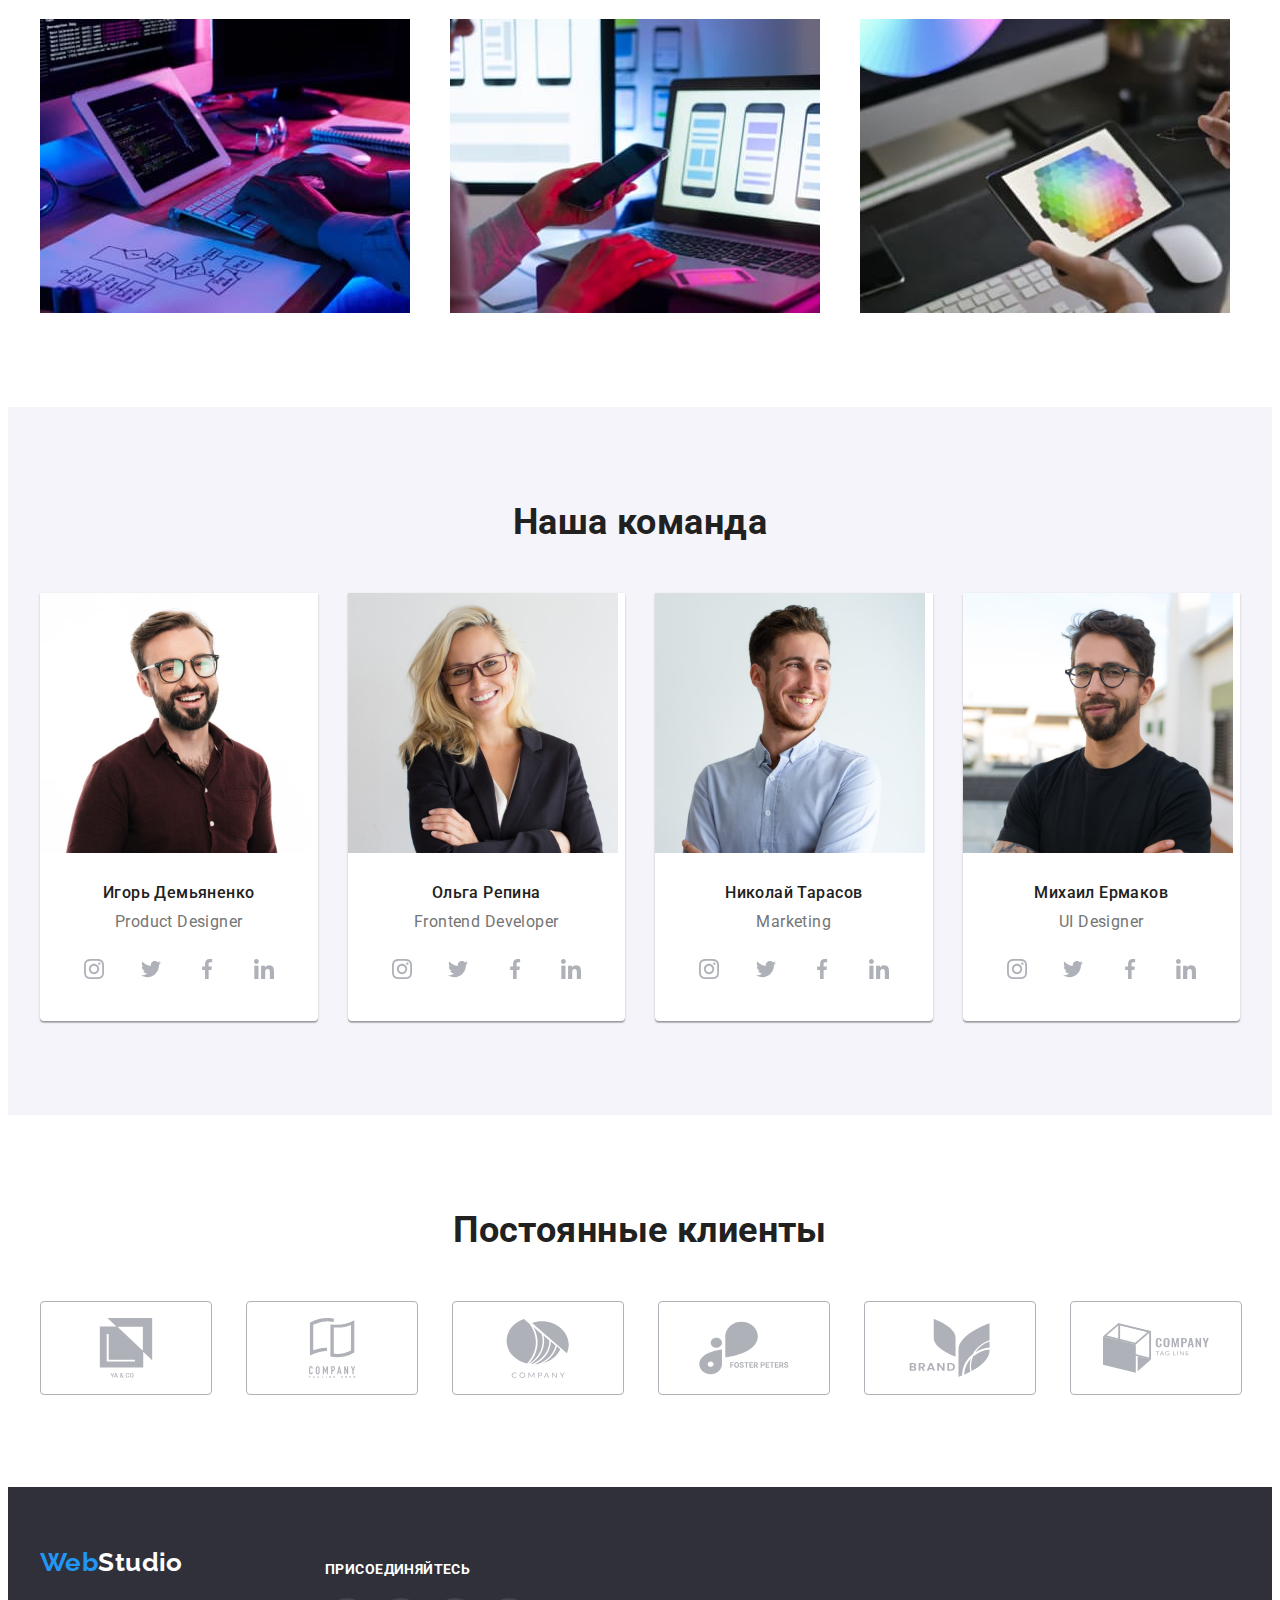
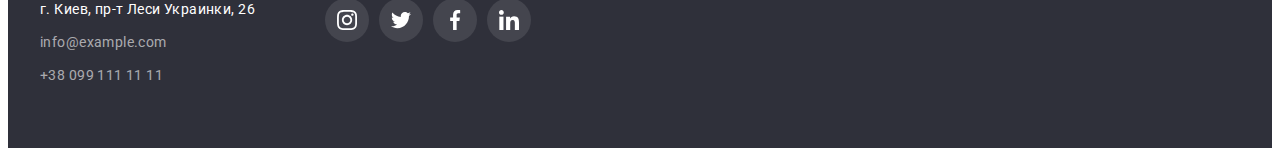
==== commit adcdf1ea: "Добавляет все иконки и эффекты при ховере/фокусе" ====
--- a/index.html
+++ b/index.html
@@ -185,6 +185,35 @@
               />
               <h3 class="member-name title-color">Игорь Демьяненко</h3>
               <p class="member-post" lang="en">Product Designer</p>
+              <div class="social-list-wrap">
+                <ul class="social-list list">
+                  <li class="social-list-item">
+                    <a class="social-list-link" href="">
+                      <svg class="social-list-icon">
+                        <use href="./images/icons.svg#icon-instagram"></use>
+                      </svg>
+                    </a>
+                  </li>
+                  <li class="social-list-item">
+                    <a class="social-list-link" href="">
+                      <svg class="social-list-icon">
+                        <use href="./images/icons.svg#icon-twitter"></use></svg
+                    ></a>
+                  </li>
+                  <li class="social-list-item">
+                    <a class="social-list-link" href="">
+                      <svg class="social-list-icon">
+                        <use href="./images/icons.svg#icon-facebook"></use></svg
+                    ></a>
+                  </li>
+                  <li class="social-list-item">
+                    <a class="social-list-link" href="">
+                      <svg class="social-list-icon">
+                        <use href="./images/icons.svg#icon-linkedin"></use></svg
+                    ></a>
+                  </li>
+                </ul>
+              </div>
             </li>
             <li class="member-item grid-item">
               <img
@@ -196,6 +225,35 @@
               />
               <h3 class="member-name title-color">Ольга Репина</h3>
               <p class="member-post" lang="en">Frontend Developer</p>
+              <div class="social-list-wrap">
+                <ul class="social-list list">
+                  <li class="social-list-item">
+                    <a class="social-list-link" href="">
+                      <svg class="social-list-icon">
+                        <use href="./images/icons.svg#icon-instagram"></use>
+                      </svg>
+                    </a>
+                  </li>
+                  <li class="social-list-item">
+                    <a class="social-list-link" href="">
+                      <svg class="social-list-icon">
+                        <use href="./images/icons.svg#icon-twitter"></use></svg
+                    ></a>
+                  </li>
+                  <li class="social-list-item">
+                    <a class="social-list-link" href="">
+                      <svg class="social-list-icon">
+                        <use href="./images/icons.svg#icon-facebook"></use></svg
+                    ></a>
+                  </li>
+                  <li class="social-list-item">
+                    <a class="social-list-link" href="">
+                      <svg class="social-list-icon">
+                        <use href="./images/icons.svg#icon-linkedin"></use></svg
+                    ></a>
+                  </li>
+                </ul>
+              </div>
             </li>
             <li class="member-item grid-item">
               <img
@@ -207,6 +265,35 @@
               />
               <h3 class="member-name title-color">Николай Тарасов</h3>
               <p class="member-post" lang="en">Marketing</p>
+              <div class="social-list-wrap">
+                <ul class="social-list list">
+                  <li class="social-list-item">
+                    <a class="social-list-link" href="">
+                      <svg class="social-list-icon">
+                        <use href="./images/icons.svg#icon-instagram"></use>
+                      </svg>
+                    </a>
+                  </li>
+                  <li class="social-list-item">
+                    <a class="social-list-link" href="">
+                      <svg class="social-list-icon">
+                        <use href="./images/icons.svg#icon-twitter"></use></svg
+                    ></a>
+                  </li>
+                  <li class="social-list-item">
+                    <a class="social-list-link" href="">
+                      <svg class="social-list-icon">
+                        <use href="./images/icons.svg#icon-facebook"></use></svg
+                    ></a>
+                  </li>
+                  <li class="social-list-item">
+                    <a class="social-list-link" href="">
+                      <svg class="social-list-icon">
+                        <use href="./images/icons.svg#icon-linkedin"></use></svg
+                    ></a>
+                  </li>
+                </ul>
+              </div>
             </li>
             <li class="member-item grid-item">
               <img
@@ -218,6 +305,35 @@
               />
               <h3 class="member-name title-color">Михаил Ермаков</h3>
               <p class="member-post" lang="en">UI Designer</p>
+              <div class="social-list-wrap">
+                <ul class="social-list list">
+                  <li class="social-list-item">
+                    <a class="social-list-link" href="">
+                      <svg class="social-list-icon">
+                        <use href="./images/icons.svg#icon-instagram"></use>
+                      </svg>
+                    </a>
+                  </li>
+                  <li class="social-list-item">
+                    <a class="social-list-link" href="">
+                      <svg class="social-list-icon">
+                        <use href="./images/icons.svg#icon-twitter"></use></svg
+                    ></a>
+                  </li>
+                  <li class="social-list-item">
+                    <a class="social-list-link" href="">
+                      <svg class="social-list-icon">
+                        <use href="./images/icons.svg#icon-facebook"></use></svg
+                    ></a>
+                  </li>
+                  <li class="social-list-item">
+                    <a class="social-list-link" href="">
+                      <svg class="social-list-icon">
+                        <use href="./images/icons.svg#icon-linkedin"></use></svg
+                    ></a>
+                  </li>
+                </ul>
+              </div>
             </li>
           </ul>
         </div>
@@ -229,37 +345,37 @@
           <h2 class="section-title title-color">Постоянные клиенты</h2>
           <ul class="clients-list list grid-wrapper">
             <li class="clients-list-item grid-item">
-              <a class="clients-list-link"
+              <a class="clients-list-link" href=""
                 ><svg class="clients-list-icon">
                   <use href="./images/icons.svg#icon-client-1"></use></svg
               ></a>
             </li>
             <li class="clients-list-item grid-item">
-              <a class="clients-list-link"
+              <a class="clients-list-link" href=""
                 ><svg class="clients-list-icon">
                   <use href="./images/icons.svg#icon-client-2"></use></svg
               ></a>
             </li>
             <li class="clients-list-item grid-item">
-              <a class="clients-list-link"
+              <a class="clients-list-link" href=""
                 ><svg class="clients-list-icon">
                   <use href="./images/icons.svg#icon-client-3"></use></svg
               ></a>
             </li>
             <li class="clients-list-item grid-item">
-              <a class="clients-list-link"
+              <a class="clients-list-link" href=""
                 ><svg class="clients-list-icon">
                   <use href="./images/icons.svg#icon-client-4"></use></svg
               ></a>
             </li>
             <li class="clients-list-item grid-item">
-              <a class="clients-list-link"
+              <a class="clients-list-link" href=""
                 ><svg class="clients-list-icon">
                   <use href="./images/icons.svg#icon-client-5"></use></svg
               ></a>
             </li>
             <li class="clients-list-item grid-item">
-              <a class="clients-list-link"
+              <a class="clients-list-link" href=""
                 ><svg class="clients-list-icon">
                   <use href="./images/icons.svg#icon-client-6"></use></svg
               ></a>
@@ -271,35 +387,67 @@
 
     <!-- FOOTER -->
     <footer class="page-footer">
-      <div class="container">
-        <a class="footer-logo link logo-font" href="./index.html" lang="en"
-          ><span class="accent">Web</span>Studio</a
-        >
-        <address id="address">
-          <ul class="footer-contacts-list list">
-            <li class="footer-contacts-item">
-              <a
-                class="footer-address link"
-                href="https://goo.gl/maps/RkWzNdz5SB7apyNCA"
-                target="_blank"
-                rel="noopener noreferrer"
-                >г. Киев, пр-т Леси Украинки, 26</a
-              >
-            </li>
-            <li class="footer-contacts-item">
-              <a
-                class="footer-contacts-link link"
-                href="mailto:info@example.com"
-                >info@example.com</a
-              >
-            </li>
-            <li class="footer-contacts-item">
-              <a class="footer-contacts-link link" href="tel:+380991111111"
-                >+38 099 111 11 11</a
-              >
-            </li>
-          </ul>
-        </address>
+      <div class="container flex">
+        <div class="adress">
+          <a class="footer-logo link logo-font" href="./index.html" lang="en"
+            ><span class="accent">Web</span>Studio</a
+          >
+          <address id="address">
+            <ul class="footer-contacts-list list">
+              <li class="footer-contacts-item">
+                <a
+                  class="footer-address link"
+                  href="https://goo.gl/maps/RkWzNdz5SB7apyNCA"
+                  target="_blank"
+                  rel="noopener noreferrer"
+                  >г. Киев, пр-т Леси Украинки, 26</a
+                >
+              </li>
+              <li class="footer-contacts-item">
+                <a
+                  class="footer-contacts-link link"
+                  href="mailto:info@example.com"
+                  >info@example.com</a
+                >
+              </li>
+              <li class="footer-contacts-item">
+                <a class="footer-contacts-link link" href="tel:+380991111111"
+                  >+38 099 111 11 11</a
+                >
+              </li>
+            </ul>
+          </address>
+        </div>
+        <div class="social">
+          <p class="label">присоединяйтесь</p>
+          <ul class="footer-social-list list">
+            <li class="social-item">
+              <a class="social-link" href="">
+                <svg class="social-icon" width="20" height="20">
+                  <use href="./images/icons.svg#icon-instagram"></use>
+                </svg>
+              </a>
+            </li>
+            <li class="social-item">
+              <a class="social-link" href="">
+                <svg class="social-icon" width="20" height="20">
+                  <use href="./images/icons.svg#icon-twitter"></use></svg
+              ></a>
+            </li>
+            <li class="social-item">
+              <a class="social-link" href="">
+                <svg class="social-icon" width="20" height="20">
+                  <use href="./images/icons.svg#icon-facebook"></use></svg
+              ></a>
+            </li>
+            <li class="social-item">
+              <a class="social-link" href="">
+                <svg class="social-icon" width="20" height="20">
+                  <use href="./images/icons.svg#icon-linkedin"></use></svg
+              ></a>
+            </li>
+          </ul>
+        </div>
       </div>
     </footer>
   </body>
--- a/css/styles.css
+++ b/css/styles.css
@@ -9,6 +9,7 @@
   --logo-color: #000000;
   --button-hover-color: #188ce8;
   --border-color: #ececec;
+  --decoration-color: #afb1b8;
   --card-border-color: #eeeeee;
   --main-font: "Roboto", sans-serif;
   --secondary-font: "Raleway", sans-serif;
@@ -40,8 +41,6 @@
   width: 1200px;
   padding-left: 15px;
   padding-right: 15px;
-
-  outline: 1px solid blue;
 }
 
 .list {
@@ -58,7 +57,6 @@
   display: inline-block;
   border: none;
   border-radius: 4px;
-
   cursor: pointer;
 }
 
@@ -66,8 +64,6 @@
 .section {
   padding-top: 94px;
   padding-bottom: 94px;
-
-  outline: 1px solid black;
 }
 
 .section.no-padding {
@@ -178,6 +174,11 @@
   background-color: var(--dark-bg-color);
 }
 
+.flex {
+  display: flex;
+  align-items: flex-start;
+}
+
 .footer-logo {
   display: inline-block;
   margin-bottom: 20px;
@@ -205,6 +206,52 @@
 .footer-contacts-link:hover,
 .footer-contacts-link:focus {
   color: var(--accent-color);
+}
+
+.social {
+  margin-top: 15px;
+  margin-left: 70px;
+}
+
+.label {
+  margin-bottom: 20px;
+  font-weight: 700;
+  line-height: 1.14;
+  letter-spacing: 0.03em;
+  text-transform: uppercase;
+  color: var(--secondary-text-color);
+}
+
+.footer-social-list {
+  display: flex;
+}
+
+.social-item {
+  width: 44px;
+  height: 44px;
+}
+
+.social-item:not(:first-child) {
+  margin-left: 10px;
+}
+
+.social-link {
+  display: flex;
+  justify-content: center;
+  align-items: center;
+  width: 100%;
+  height: 100%;
+  background-color: rgba(255, 255, 255, 0.1);
+  border-radius: 50%;
+}
+
+.social-link:hover,
+.social-link:focus {
+  background-color: var(--accent-color);
+}
+
+.social-icon {
+  fill: var(--secondary-text-color);
 }
 
 /* ========== HERO ========== */
@@ -225,9 +272,7 @@
   background-size: cover;
   border: 1px solid #000000;
   box-shadow: 0px 4px 4px rgba(0, 0, 0, 0.25);
-
   text-align: center;
-  outline: 1px solid green;
 }
 
 .hero-title {
@@ -323,13 +368,55 @@
 
 .member-name {
   margin-bottom: 10px;
-
   font-weight: 500;
 }
 
+.member-post {
+  margin-bottom: 16px;
+}
+
+.social-list-wrap {
+  padding: 0 32px;
+}
+
+.social-list {
+  display: flex;
+  justify-content: space-between;
+}
+
+.social-list-item {
+  width: 44px;
+  height: 44px;
+}
+
+.social-list-link {
+  display: flex;
+  justify-content: center;
+  align-items: center;
+  width: 100%;
+  height: 100%;
+  border-radius: 50%;
+  background-color: var(--secondary-text-color);
+}
+
+.social-list-link:hover,
+.social-list-link:focus {
+  background-color: var(--accent-color);
+}
+
+.social-list-link:hover .social-list-icon,
+.social-list-link:focus .social-list-icon {
+  fill: var(--secondary-text-color);
+}
+
+.social-list-icon {
+  width: 20px;
+  height: 20px;
+  fill: var(--decoration-color);
+}
 /* ========== CLIENTS ========== */
-.clients-list{
-justify-content: space-between;
+.clients-list {
+  justify-content: space-between;
 }
 
 .clients-list-item {
@@ -338,19 +425,29 @@
 }
 
 .clients-list-link {
-display: flex;
-align-items: center;
-justify-content: center;
-width: 100%;
-height: 100%;
-border: 1px solid #AFB1B8;
-border-radius: 4px;
+  display: flex;
+  align-items: center;
+  justify-content: center;
+  width: 100%;
+  height: 100%;
+  border: 1px solid var(--decoration-color);
+  border-radius: 4px;
+}
+
+.clients-list-link:hover,
+.clients-list-link:focus {
+  border: 1px solid var(--accent-color);
+}
+
+.clients-list-link:hover .clients-list-icon,
+.clients-list-link:focus .clients-list-icon {
+  fill: var(--accent-color);
 }
 
 .clients-list-icon {
   width: 106px;
   height: 60px;
-  fill: currentColor;
+  fill: var(--decoration-color);
 }
 
 /* ========== PORTFOLIO ==========*/
@@ -391,6 +488,16 @@
   background-color: var(--secondary-text-color);
 }
 
+.gallery-link {
+  display: block;
+}
+
+.gallery-link:hover,
+.gallery-link:focus {
+  box-shadow: 0px 1px 1px rgba(0, 0, 0, 0.12), 0px 4px 4px rgba(0, 0, 0, 0.06),
+    1px 4px 6px rgba(0, 0, 0, 0.16);
+}
+
 .gallery-img {
   display: block;
 }
